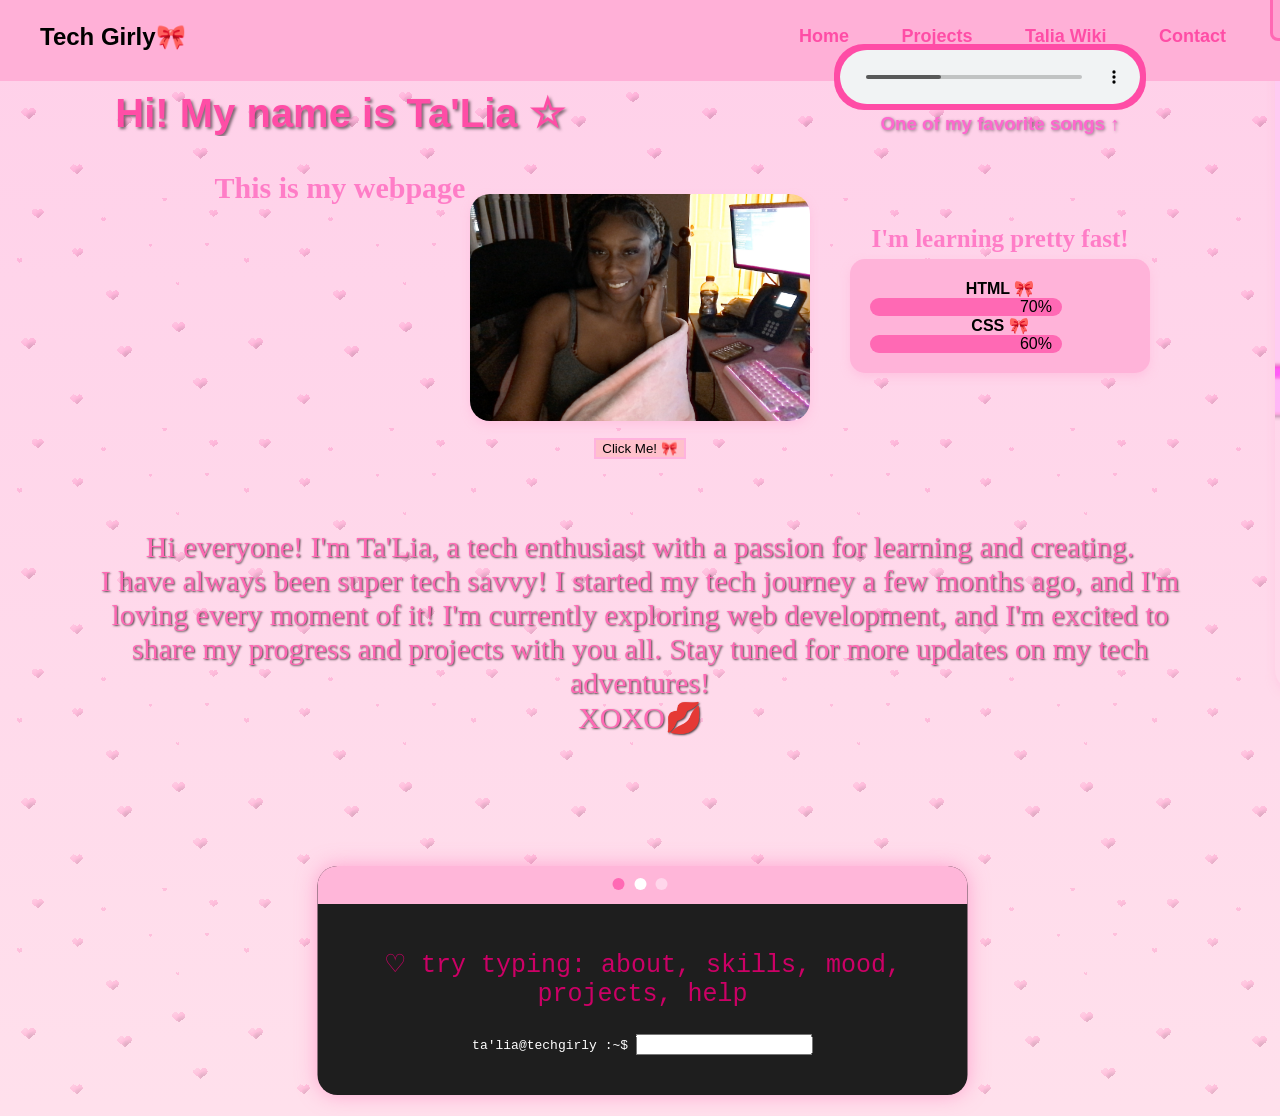
==== index.html @ d19aa0f7 "Make home and projects mobile friendly" ====
<!DOCTYPE html>
<html>
<head>
  <meta name="viewport" content="width=device-width, initial-scale=1.0">
  <title>My Tech Girly Eraaa 🎀</title>

  <style>
    body {
      background-color: #ffe6f0;
      font-family: Arial, sans-serif;
      text-align: center;
      padding-top: 100px;
      background-image: url("hearts.gif");
      background-repeat: repeat;
      background-attachment: fixed;
      margin: 0;
      background: linear-gradient(rgba(255, 188, 224, 0.7), rgba(255, 211, 228, 0.7)), url("hearts.gif");
    }

    h1 {
      color: #ff4da6;
      font-size: 40px;
      position: relative;
      right: 300px;
      bottom: 125px;
      text-shadow: 2px 2px 3px #00000084;
      display: inline-block;
      width: 0;
      overflow: hidden;
      white-space: nowrap;
      border-right 3px solid pink;
      width: 0;
      animation: typing 3s steps(25, end) forwards;
    }
    @keyframes typing {
      from { width: 0; }
      to { width: 100%; }
      }
    h3 {
      color: #ff67cf;
      text-shadow: 1px 1px 3px rgba(0, 0, 0, 0.442);
      position: relative;
      left: 360px;
      top: -365px;
    }

    p {
      color: #cc0066;
      font-size: 35px;
    }

    .btn {
      background-color: pink;
      transition: all 0.3s ease;
      cursor: pointer;
      border: 2px solid #ffb3de;
      position: relative;
      z-index: 999;
    }
    .btn:hover {
      background-color: #ff91c8;
      transform: scale(1.2) translateY(-5px);
      box-shadow: 0 4px 8px rgba(134, 18, 70, 0.813);
    }
    .container {
      display: flex;
      justify-content: center;
      gap: 20px;
      transform: translate(360px, -650px);
      height: 300px;
      align-items: center;
      flex-direction: column;
    }
    .card {
      background-color: #ffb3d9;
      padding: 20px;
      border-radius: 10px;
      width: 200px;
      box-shadow: 0 4px 8px rgba(255, 179, 217, 0.5);
      display: flex;
      justify-content: center;
      gap: 20px;
    }
    .navbar {
      display: flex;
      justify-content: flex-end;
      align-items: center;
      padding: 10px 40px;
      background-color: hwb(330 69% 0%);
      position: relative;
      bottom: 107px;
      width: 100%;
      box-sizing: border-box;
    }
    .logo {
      margin-right: auto;
    }
    .nav-links a {
      color: #ff4da6;
      text-decoration: none;
      margin-left: 20px;
      font-size: 18px;
      font-weight: bold;
      transition: 0.3s;
      padding: 8px 14px;
      border-radius: 20px;
    }
    .nav-links a:hover {
      background-color: rgb(255, 97, 179);
      color: white;
    }
    audio {
      margin-left: 700px;
      position: relative;
      top: -475px;
      border-radius: 30px;
      padding: 6px;
      background-color: hsl(330, 100%, 65%);
    }
    #message {
      font-family: cursive;
      font-weight: 700;
      font-size: 30px;
      color: #ff7dc7;
      position: relative;
      right: 300px;
      bottom: 150px
    }
    .extra {
      font-family: cursive;
      font-weight: 700;
      font-size: 25px;
      color: #ff7dc7;
      position: relative;
      left: 360px;
      bottom: 160px
    }
    img {
      width: 340px;
      height: auto;
      border-radius: 20px;
      box-shadow: 0 4px 8px rgba(255, 179, 217, 0.5);
      position: relative;
      top: -395px;
      display: block;
      margin: 0 auto;
    }
    .bio {
      position: absolute;
      top: 500px;
      left:50%;
      transform: translateX(-50%);
      width: 1155px;
      color: hotpink;
      font-size: 30px;
      font-family: 'Dancing Script', cursive;
      text-shadow: hsla(0, 0%, 0%, 0.691) 1px 1px 2px;
      max-width: 1500px;
    }
    .progress-bar {
      width: 100%;
      height: 12px;
      background-color: #ffb3d9;
      border-radius: 20px;
      margin-top: 10px;
      overflow: hidden;
    }
    .progress {
      height: 100%;
      background-color: hotpink;
      border-radius: 20px;
    }
    .html-progress {
      width: 70%;
    }
    .skill-card {
      background-color: #ffb3d9;
      padding: 20px;
      border-radius: 15px;
      width: 260px;
      box-shadow: 0 4px 8px rgba(255, 179, 217, 0.5);
    }
    .skill-title {
      display: flex; 
      justify-content: center;
      font-weight: bold;
      align-items: center;
      gap:6px;
    }
    .skill-title span:first-child {
      text-align: left;
    }
    .skill-title span:last-child {
      text-align: left;
    }
    .progress-box {
      width: 100%;
      height: 120px;
      background-color: #ffb3d9;
      border-radius: 15px;
      overflow: hidden;
      margin-bottom: 15px;
    }
    .progress-fill {
      height: 100%;
      background-color: hotpink;
      border-radius: 15px;
      width: 70%;
      text-align: right;
      padding-right: 10px;
    }
    .css-text {
      display: flex;
      align-items: center;
      justify-content: center;
      gap: 10px;
      margin-top: 40px;
      font-size: 20px;
    }
    .css-progress {
      width: 60$;
    }
    .side-bar {
      position: absolute;
      top: -210px;
      right: -360px;
      width: 365px;
      height: 100%;
      object-fit: cover;
      z-index: -1;
      opacity: 0.65;
    }
    .pink-clock {
      background-color: hsl(330, 100%, 82%);
      border-radius: 8px;
      border-color: hotpink;
      border-width: 3px;
      border-style: solid;
      position: fixed;
      top: -210px;
      right: 0px;
      width: 320px;
      height: 43px;
      padding: 18px 22px;
      font-weight: bold;
      box-shadow: 0 4px 8px
      font-family: monospace;
      font-size: 35px;
      letter-spacing: 2px;
      color: white;
      text-shadow: hotpink 3px 5px 9px;
    }
    .side-note {
      position:fixed;
      top:-135px;
      right: 55px;
      width: 220px;
      z-index: 5;
      font-size: 5px;
      line-height: 1.3;
    }
    .side-note h4 {
      font-size: 30px;
      color:#ff0783;
      position: relative;
      bottom: -5px;
      text-shadow: 0 0 8px #ff4096;
    }
    .side-note p {
      font-size: 30px;
      color: lab(60.15% 75.53 -8.87);
      text-shadow: 0 0 5px hwb(333 34% 0%);
      position: relative;
      bottom: 18px;
    }
    .terminal {
      width: 650px;
      background-color: #1e1e1e;
      border-radius: 20px;
      overflow: hidden;

      position: absolute;
      top: 700px;
      left: 50%;
      transform: translateX(-105%);
      box-shadow: 0 0 20px rgba(255, 105, 180, 0.5);
    }
      .terminal-top {
        background-color: #ffb6d9;
        padding: 10px;
      }
      .dot {
        height: 12px;
        width: 12px;
        border-radius: 50%;
        display: inline-block;
        margin-right: 5px;
      }
      .pink {
        background-color: hotpink;
      }
      .white {
        background-color: white;
      }
      .lightpink {
        background-color: #ffd6eb; 
      }
      .terminal-body {
        padding: 20px;
        color: hotpink;
        font-family: monospace;
      }
      .terminal-input {
        background: transparent;
        border: none;
        outline: none;
        color: white;
        font-family: monospace;
        width: 100%;
      }
      #terminalOutput {
        margin-top: 20px;
        color: white;
      }
      .terminal-body p {
        font-size: 25px;
      }
      html, body {
        overflow-x: hidden;
      }
      @media (max-width: 800px) {
        body {
          padding: 0 12px 40px;
          text-align: center;
        }
        .navbar {
          position: static;
          flex-direction: column;
          align-items: center;
          gap: 12px;
          margin: 0 -12px 28px;
          padding: 14px 16px;
        }
        .logo {
          margin-right: 0;
          font-size: 24px;
        }
        .nav-links {
          display: grid;
          grid-template-columns: repeat(2, minmax(0, 1fr));
          gap: 8px;
          width: 100%;
        }
        .nav-links a {
          margin-left: 0;
          padding: 10px 8px;
          font-size: 15px;
          text-align: center;
        }
        h1,
        #message,
        .extra,
        h3,
        audio,
        img,
        .container,
        .bio,
        .terminal,
        .side-note,
        .pink-clock {
          position: static;
          transform: none;
        }
        h1 {
          display: block;
          width: auto;
          margin: 24px auto 12px;
          font-size: clamp(30px, 10vw, 42px);
          white-space: normal;
          animation: none;
        }
        #message,
        .extra {
          margin: 10px auto;
          font-size: 24px;
        }
        .bio {
          width: min(100%, 560px);
          margin: 18px auto;
          font-size: 22px;
          line-height: 1.4;
        }
        .bio br {
          display: none;
        }
        .btn {
          margin: 12px auto 20px;
          padding: 10px 16px;
        }
        h3 {
          margin: 12px auto;
          font-size: 18px;
        }
        audio {
          width: min(100%, 340px);
          margin: 0 auto 22px;
        }
        img {
          width: min(88vw, 300px);
          margin: 18px auto;
        }
        .side-bar {
          display: none;
        }
        .container {
          height: auto;
          margin: 18px auto;
        }
        .skill-card {
          width: min(100%, 300px);
          margin: 0 auto;
        }
        .side-note {
          width: min(100%, 320px);
          margin: 22px auto;
        }
        .side-note h4,
        .side-note p {
          position: static;
          font-size: 22px;
        }
        .terminal {
          width: min(100%, 640px);
          margin: 24px auto 0;
          text-align: left;
        }
        .terminal-body p {
          font-size: 18px;
        }
        .terminal-input span,
        .terminal-input input {
          display: block;
          width: 100%;
        }
        .pink-clock {
          width: max-content;
          height: auto;
          margin: 16px auto;
          padding: 10px 14px;
          font-size: 24px;
        }
      }
      @media (max-width: 430px) {
        .nav-links {
          grid-template-columns: 1fr;
        }
        .terminal {
          border-radius: 16px;
        }
        .terminal-body {
          padding: 16px;
        }
      }
  </style>
</head>

<body>
  <img src="pinkbar.png" class="side-bar">
  <div class="navbar">
    <h2 class="logo">Tech Girly🎀</h2>
    <div class="nav-links">
      <a href="index.html">Home</a>
      <a href="projects.html">Projects</a>
      <a href="wiki.html">Talia Wiki</a>
      <a href="mailto:taliabrenaebusiness@gmail.com">Contact</a>
    </div>
  </div>
  <h1>Hi! My name is Ta'Lia ☆</h1>

  <p id="message">This is my webpage</p>

  <p class="extra">I'm learning pretty fast! </p>
   <p class="bio">
    Hi everyone! I'm Ta'Lia, a tech enthusiast with a passion for learning and creating. <br>I have always been super tech savvy! I started my tech journey a few months ago, and I'm<br> loving every moment of it! I'm currently exploring web development, and I'm excited to<br>share my progress and projects with you all. Stay tuned for more updates on my tech adventures! <br> XOXO💋 </p>

  <button class="btn">Click Me! 🎀</button>
  <h3> One of my favorite songs ↑</h3> 
  <audio id="music" controls loop>
    <source src="He Knows My Name.mp3" type="audio/mpeg">
  </audio>
<img src="prettyme.jpg" alt="My Photo">
 <div class="container">
      <div class="skill-card">
        <div class="skill-title">
        <span>HTML 🎀</span>
        </div>
        <div class=""progress-box">
        <div class="progress-fill">70%</div>
        </div>
      <div class="skill-title">
        <span>CSS 🎀</span>
      </div>
      <div class=""progress-box">
      <div class="progress-fill css-progress">60%</div>
      <div class="pink-clock" id="clock"></div>
      </div>
    </div>
<div class="side-note">
        <h4>Up Next ♡</h4>
        <p> ✰ mini game</p>
        <p> ✰ cute login page</p>
        <p> ✰ daily routine app</p>
        <p> ✰ coding cheat sheet</p>
      </div>
  <div class="terminal">
    <div class="terminal-top">
      <span class="dot pink"></span>
      <span class="dot white"></span>
      <span class="dot lightpink"></span>
    </div>
    <div class="terminal-body">
      <p>♡ try typing: about, skills, mood, projects, help</p>
      <div class="terminal-input">
        <span> ta'lia@techgirly :~$</span>
        <input type="text" id="commandInput"
        onkeydown="handleCommand(event)">
      </div>
      <div id="terminalOutput"></div>
  </div>
  <script>
    const button = document.querySelector(".btn");
    const text = document.getElementById("message");

    button.addEventListener("click", function() {
      if (text.textContent === "This is my webpage") {
      text.textContent = "& The start of my tech journey ✝️";
      }
      else {
     text.textContent ="This is my webpage";
      }
    });
    const music = document.getElementById("music");
    music.volume = 0.03;
    music.loop = true;
function updateClock() {
  const now = new Date();
  let hours = now.getHours();
  let minutes = now.getMinutes();
  let ampm = hours >= 12 ? 'PM' : 'AM';
  hours = hours % 12;
  hours = hours ? hours : 12;
  minutes = minutes < 10 ? '0' + minutes : minutes;
  const time = hours + ':' + minutes + ' ' + ampm;
  document.getElementById("clock").textContent = time;
}
updateClock();
setInterval(updateClock, 1000);
  </script>
  <script>
    function typeText(text) {
      let output = document.getElementById("terminalOutput");
      output.innerHTML = "";
      let i= 0;
      let interval = setInterval(() => {
        output.innerHTML += text.charAt(i);
        i++;
        if (i >= text.length) {
          clearInterval(interval);
        }
      }, 40);
    }
     function handleCommand(event) {
      if (event.key === "Enter") {
        let input = document.getElementById("commandInput");
        let output = document.getElementById("terminalOutput");
        let command = input.value.toLowerCase();
        if (command === "about") {
          typeText("♡ beginner frontend developer & tech girly");
        }
        else if (command === "skills") {
          typeText("♡ HTML, CSS, JavaScript");
        }
        else if (command === "mood") {
          let moods = [
            "♡ feeling cute, might code later",
            "♡ currently obssessed with web design",
            "♡ debugging, send help!",
            "♡ loving the tech journey so far",
          ];
          let randomMood = moods[Math.floor(Math.random() * moods.length)];
          typeText(randomMood);
        }
        else if (command === "projects") {
          output.innerHTML = "♡ mini game, dark mode toggle, cute widgets";
        }
        else if (command === "help") {
          typeText("♡ available commands: about, skills, mood, projects");
        }
        else {
          typeText("♡ command not recognized. Type 'help' for a list of commands.");
        }
        input.value = "";
      }
     }
  </script>
</body>
</html>
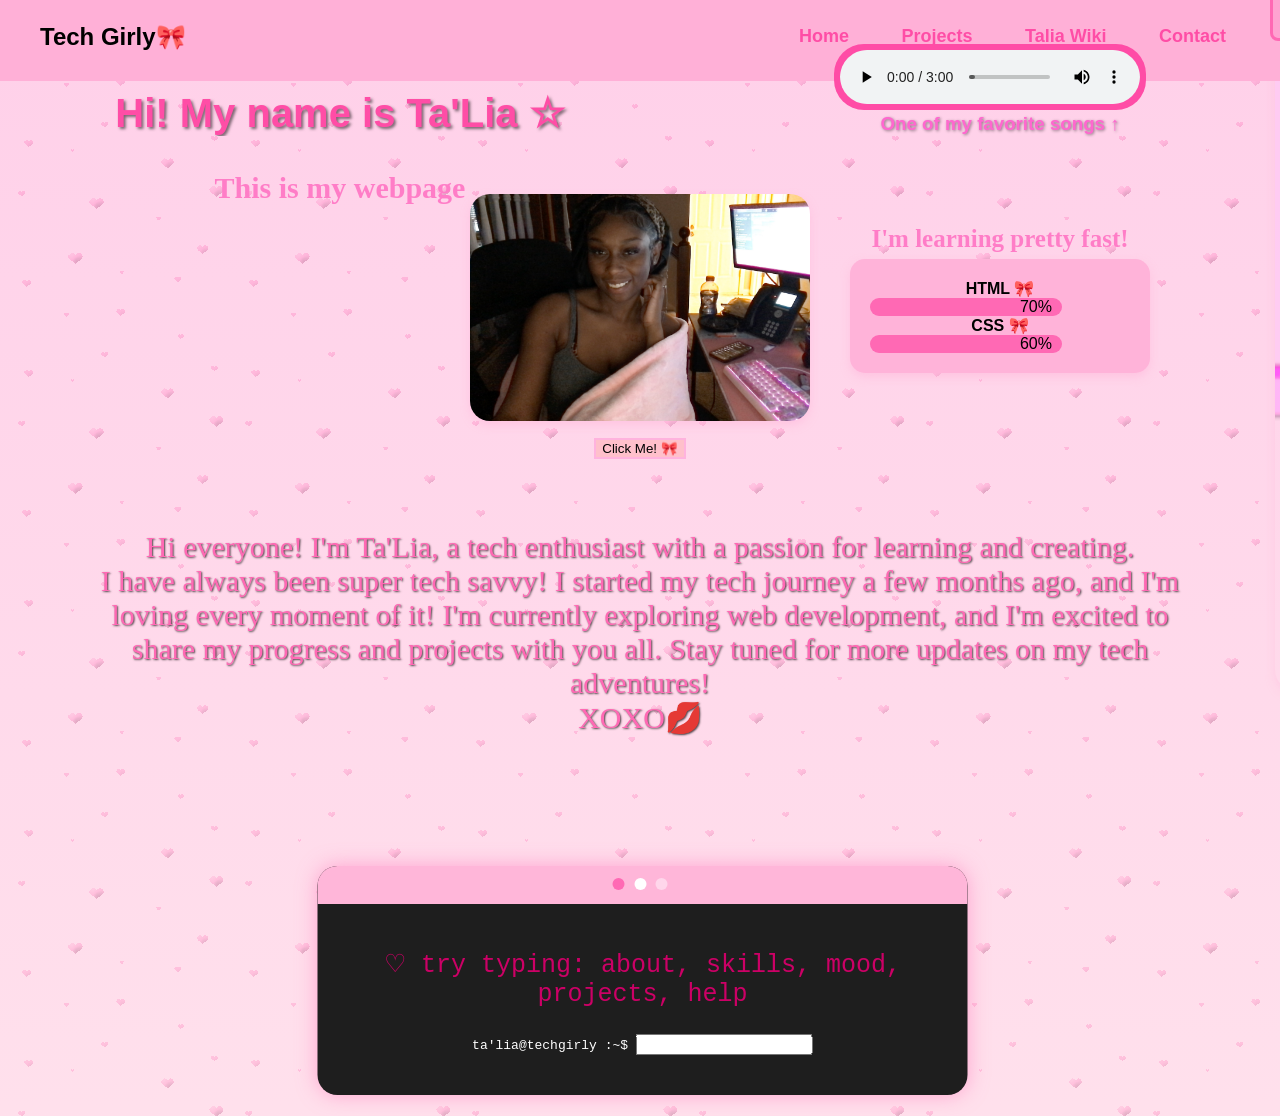
==== commit be64c289: "Fix home mobile spacing" ====
--- a/index.html
+++ b/index.html
@@ -330,7 +330,7 @@
       }
       @media (max-width: 800px) {
         body {
-          padding: 0 12px 40px;
+          padding: 0 18px 44px;
           text-align: center;
         }
         .navbar {
@@ -385,9 +385,12 @@
           font-size: 24px;
         }
         .bio {
+          box-sizing: border-box;
           width: min(100%, 560px);
-          margin: 18px auto;
-          font-size: 22px;
+          max-width: 100%;
+          margin: 20px auto;
+          padding: 0 8px;
+          font-size: 21px;
           line-height: 1.4;
         }
         .bio br {
@@ -402,8 +405,9 @@
           font-size: 18px;
         }
         audio {
-          width: min(100%, 340px);
-          margin: 0 auto 22px;
+          display: block;
+          width: min(100%, 320px);
+          margin: 8px auto 24px;
         }
         img {
           width: min(88vw, 300px);
@@ -422,12 +426,18 @@
         }
         .side-note {
           width: min(100%, 320px);
-          margin: 22px auto;
+          margin: 24px auto;
+          padding: 16px;
+          background-color: rgba(255, 214, 235, 0.72);
+          border: 2px solid #ff9ccc;
+          border-radius: 18px;
+          box-sizing: border-box;
         }
         .side-note h4,
         .side-note p {
           position: static;
-          font-size: 22px;
+          margin: 8px 0;
+          font-size: 21px;
         }
         .terminal {
           width: min(100%, 640px);
@@ -443,11 +453,13 @@
           width: 100%;
         }
         .pink-clock {
-          width: max-content;
+          display: block;
+          box-sizing: border-box;
+          width: min(100%, 260px);
           height: auto;
-          margin: 16px auto;
+          margin: 20px auto;
           padding: 10px 14px;
-          font-size: 24px;
+          font-size: 22px;
         }
       }
       @media (max-width: 430px) {
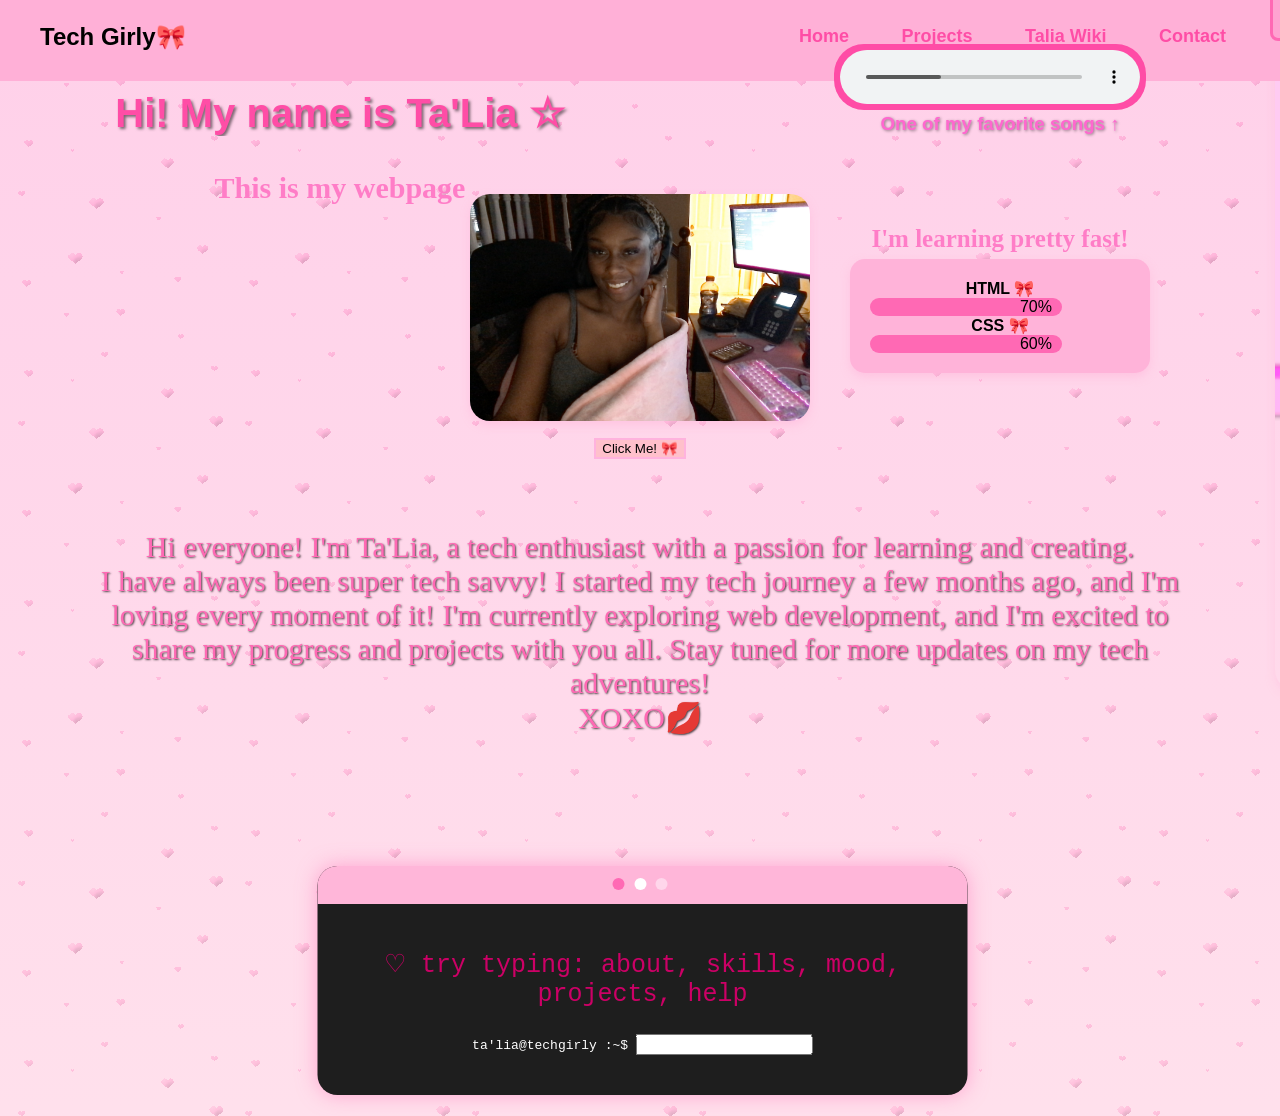
==== commit 44b5dca6: "Strengthen home mobile layout overrides" ====
--- a/index.html
+++ b/index.html
@@ -471,6 +471,79 @@
         }
         .terminal-body {
           padding: 16px;
+        }
+      }
+      @media only screen and (max-width: 800px), only screen and (max-device-width: 800px) {
+        body {
+          width: 100% !important;
+          max-width: 100vw !important;
+          padding: 0 18px 44px !important;
+          overflow-x: hidden !important;
+        }
+        .navbar {
+          position: static !important;
+          width: calc(100% + 36px) !important;
+          margin: 0 -18px 28px !important;
+          transform: none !important;
+        }
+        h1,
+        #message,
+        .extra,
+        h3,
+        audio,
+        img,
+        .container,
+        .bio,
+        .terminal,
+        .side-note,
+        .pink-clock {
+          position: static !important;
+          top: auto !important;
+          right: auto !important;
+          bottom: auto !important;
+          left: auto !important;
+          transform: none !important;
+        }
+        audio {
+          display: block !important;
+          width: min(100%, 320px) !important;
+          max-width: 100% !important;
+          margin: 8px auto 24px !important;
+        }
+        .bio {
+          display: block !important;
+          box-sizing: border-box !important;
+          width: 100% !important;
+          max-width: 560px !important;
+          margin: 20px auto !important;
+          padding: 0 10px !important;
+          font-size: 21px !important;
+          line-height: 1.4 !important;
+        }
+        .side-note {
+          display: block !important;
+          box-sizing: border-box !important;
+          width: min(100%, 320px) !important;
+          margin: 24px auto !important;
+          padding: 16px !important;
+          background-color: rgba(255, 214, 235, 0.72) !important;
+          border: 2px solid #ff9ccc !important;
+          border-radius: 18px !important;
+        }
+        .side-note h4,
+        .side-note p {
+          position: static !important;
+          margin: 8px 0 !important;
+          font-size: 21px !important;
+        }
+        .pink-clock {
+          display: block !important;
+          box-sizing: border-box !important;
+          width: min(100%, 260px) !important;
+          height: auto !important;
+          margin: 20px auto !important;
+          padding: 10px 14px !important;
+          font-size: 22px !important;
         }
       }
   </style>
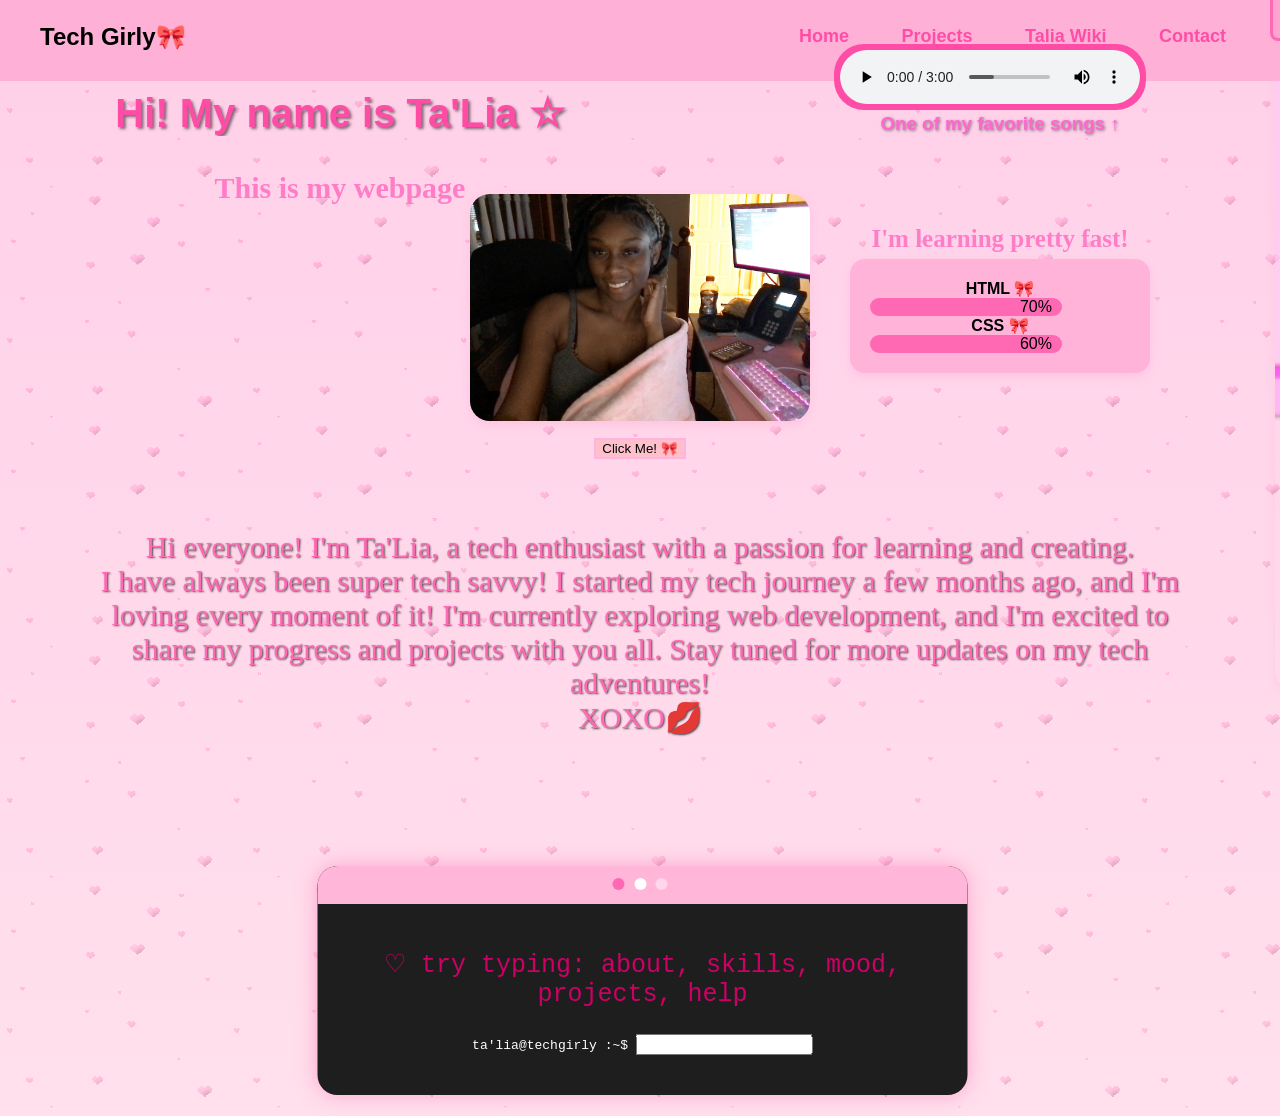
==== commit ad833738: "Adjust home mobile element order" ====
--- a/index.html
+++ b/index.html
@@ -332,14 +332,17 @@
         body {
           padding: 0 18px 44px;
           text-align: center;
+          display: flex;
+          flex-direction: column;
         }
         .navbar {
           position: static;
           flex-direction: column;
           align-items: center;
           gap: 12px;
-          margin: 0 -12px 28px;
+          margin: 0 -18px 28px;
           padding: 14px 16px;
+          width: calc(100% + 36px);
         }
         .logo {
           margin-right: 0;
@@ -401,13 +404,13 @@
           padding: 10px 16px;
         }
         h3 {
-          margin: 12px auto;
+          margin: 0 auto 18px;
           font-size: 18px;
         }
         audio {
           display: block;
           width: min(100%, 320px);
-          margin: 8px auto 24px;
+          margin: 8px auto 8px;
         }
         img {
           width: min(88vw, 300px);
@@ -424,6 +427,19 @@
           width: min(100%, 300px);
           margin: 0 auto;
         }
+        .navbar { order: 1; }
+        h1 { order: 2; }
+        #message { order: 3; }
+        .btn { order: 4; }
+        audio { order: 5; }
+        h3 { order: 6; }
+        img:not(.side-bar) { order: 7; }
+        .bio { order: 8; }
+        .container { order: 9; }
+        .extra { order: 10; }
+        .pink-clock { order: 11; }
+        .side-note { order: 12; }
+        .terminal { order: 13; }
         .side-note {
           width: min(100%, 320px);
           margin: 24px auto;
@@ -478,12 +494,15 @@
           width: 100% !important;
           max-width: 100vw !important;
           padding: 0 18px 44px !important;
+          display: flex !important;
+          flex-direction: column !important;
           overflow-x: hidden !important;
         }
         .navbar {
           position: static !important;
-          width: calc(100% + 36px) !important;
-          margin: 0 -18px 28px !important;
+          width: 100vw !important;
+          max-width: none !important;
+          margin: 0 calc(50% - 50vw) 28px !important;
           transform: none !important;
         }
         h1,
@@ -508,7 +527,10 @@
           display: block !important;
           width: min(100%, 320px) !important;
           max-width: 100% !important;
-          margin: 8px auto 24px !important;
+          margin: 8px auto 8px !important;
+        }
+        h3 {
+          margin: 0 auto 18px !important;
         }
         .bio {
           display: block !important;
@@ -545,6 +567,19 @@
           padding: 10px 14px !important;
           font-size: 22px !important;
         }
+        .navbar { order: 1 !important; }
+        h1 { order: 2 !important; }
+        #message { order: 3 !important; }
+        .btn { order: 4 !important; }
+        audio { order: 5 !important; }
+        h3 { order: 6 !important; }
+        img:not(.side-bar) { order: 7 !important; }
+        .bio { order: 8 !important; }
+        .container { order: 9 !important; }
+        .extra { order: 10 !important; }
+        .pink-clock { order: 11 !important; }
+        .side-note { order: 12 !important; }
+        .terminal { order: 13 !important; }
       }
   </style>
 </head>
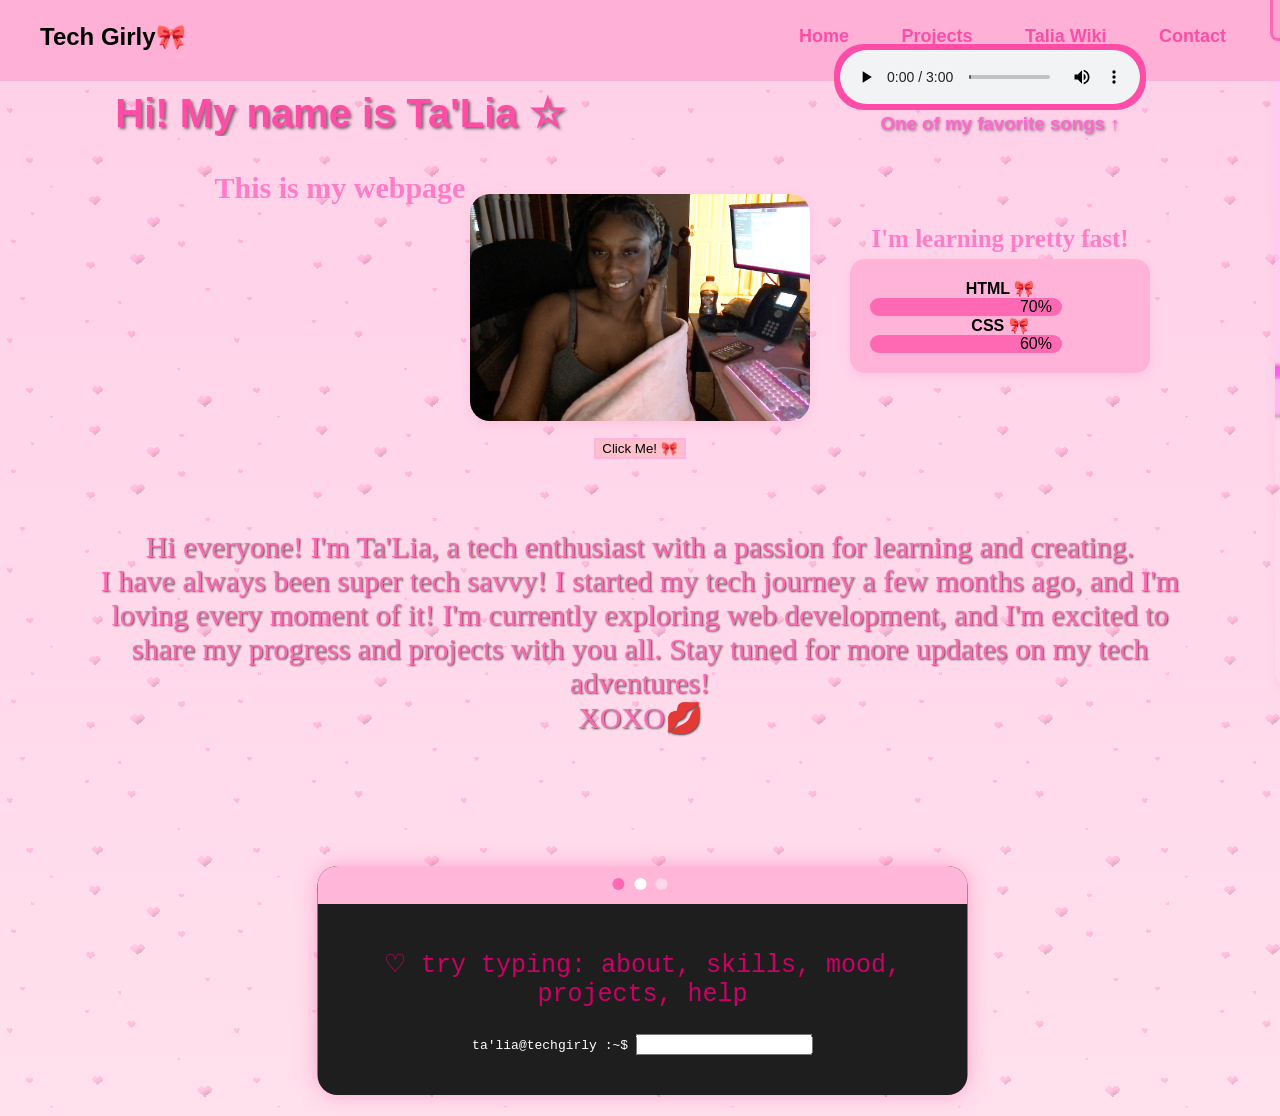
==== commit cac3bad6: "Fix home mobile item placement" ====
--- a/index.html
+++ b/index.html
@@ -722,6 +722,27 @@
         input.value = "";
       }
      }
+
+    function organizeMobileHomeLayout() {
+      if (!window.matchMedia("(max-width: 800px)").matches) {
+        return;
+      }
+
+      const extraText = document.querySelector(".extra");
+      const skillContainer = document.querySelector(".container");
+      const songCaption = document.querySelector("h3");
+      const songPlayer = document.getElementById("music");
+
+      if (songCaption && songPlayer) {
+        songPlayer.insertAdjacentElement("afterend", songCaption);
+      }
+
+      if (extraText && skillContainer) {
+        skillContainer.insertAdjacentElement("afterend", extraText);
+      }
+    }
+
+    organizeMobileHomeLayout();
   </script>
 </body>
 </html>
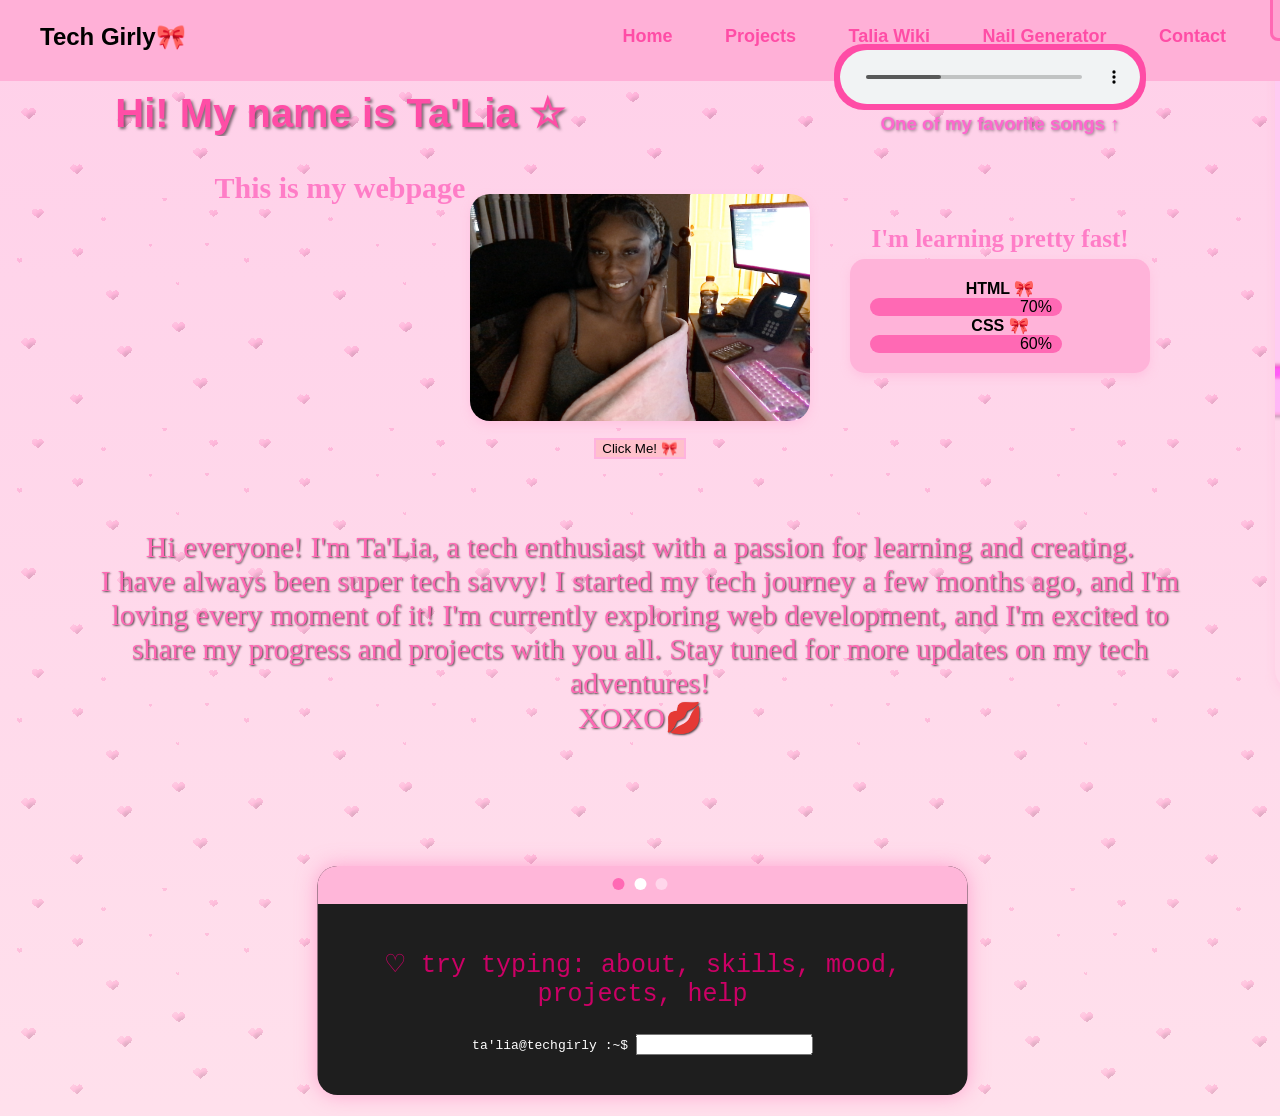
==== commit 335d15b5: "Add nail set generator" ====
--- a/index.html
+++ b/index.html
@@ -592,6 +592,7 @@
       <a href="index.html">Home</a>
       <a href="projects.html">Projects</a>
       <a href="wiki.html">Talia Wiki</a>
+      <a href="nail-generator.html">Nail Generator</a>
       <a href="mailto:taliabrenaebusiness@gmail.com">Contact</a>
     </div>
   </div>
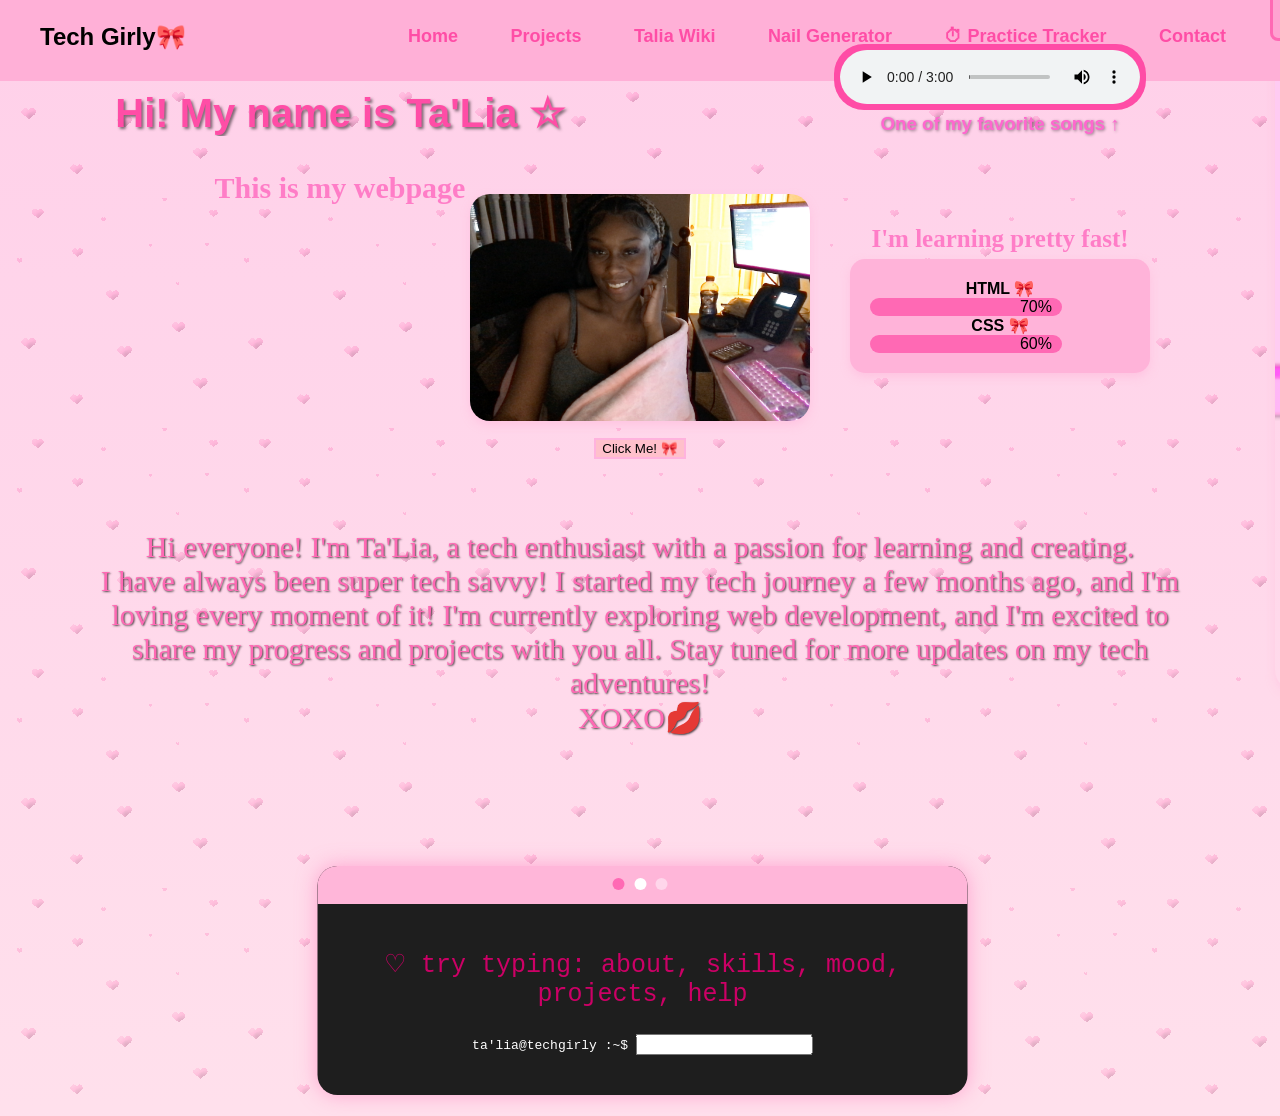
==== commit 4659436b: "Add acrylic practice tracker" ====
--- a/index.html
+++ b/index.html
@@ -593,6 +593,7 @@
       <a href="projects.html">Projects</a>
       <a href="wiki.html">Talia Wiki</a>
       <a href="nail-generator.html">Nail Generator</a>
+      <a href="practice-tracker.html">⏱ Practice Tracker</a>
       <a href="mailto:taliabrenaebusiness@gmail.com">Contact</a>
     </div>
   </div>
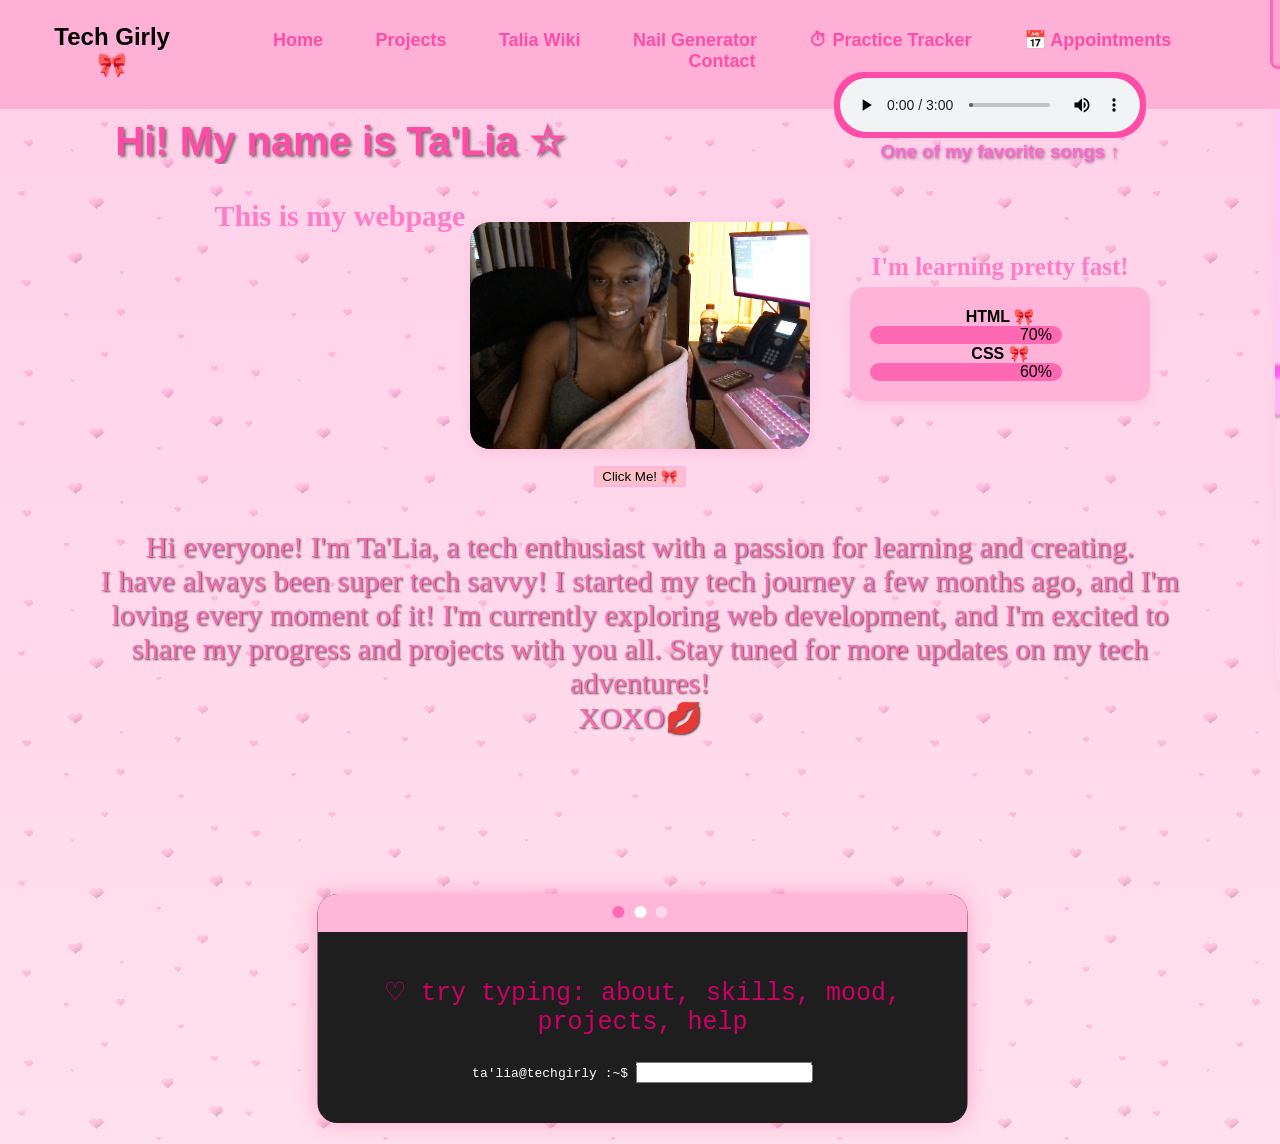
==== commit 944eb745: "Add client appointment tracker" ====
--- a/index.html
+++ b/index.html
@@ -594,6 +594,7 @@
       <a href="wiki.html">Talia Wiki</a>
       <a href="nail-generator.html">Nail Generator</a>
       <a href="practice-tracker.html">⏱ Practice Tracker</a>
+      <a href="appointments.html">📅 Appointments</a>
       <a href="mailto:taliabrenaebusiness@gmail.com">Contact</a>
     </div>
   </div>
